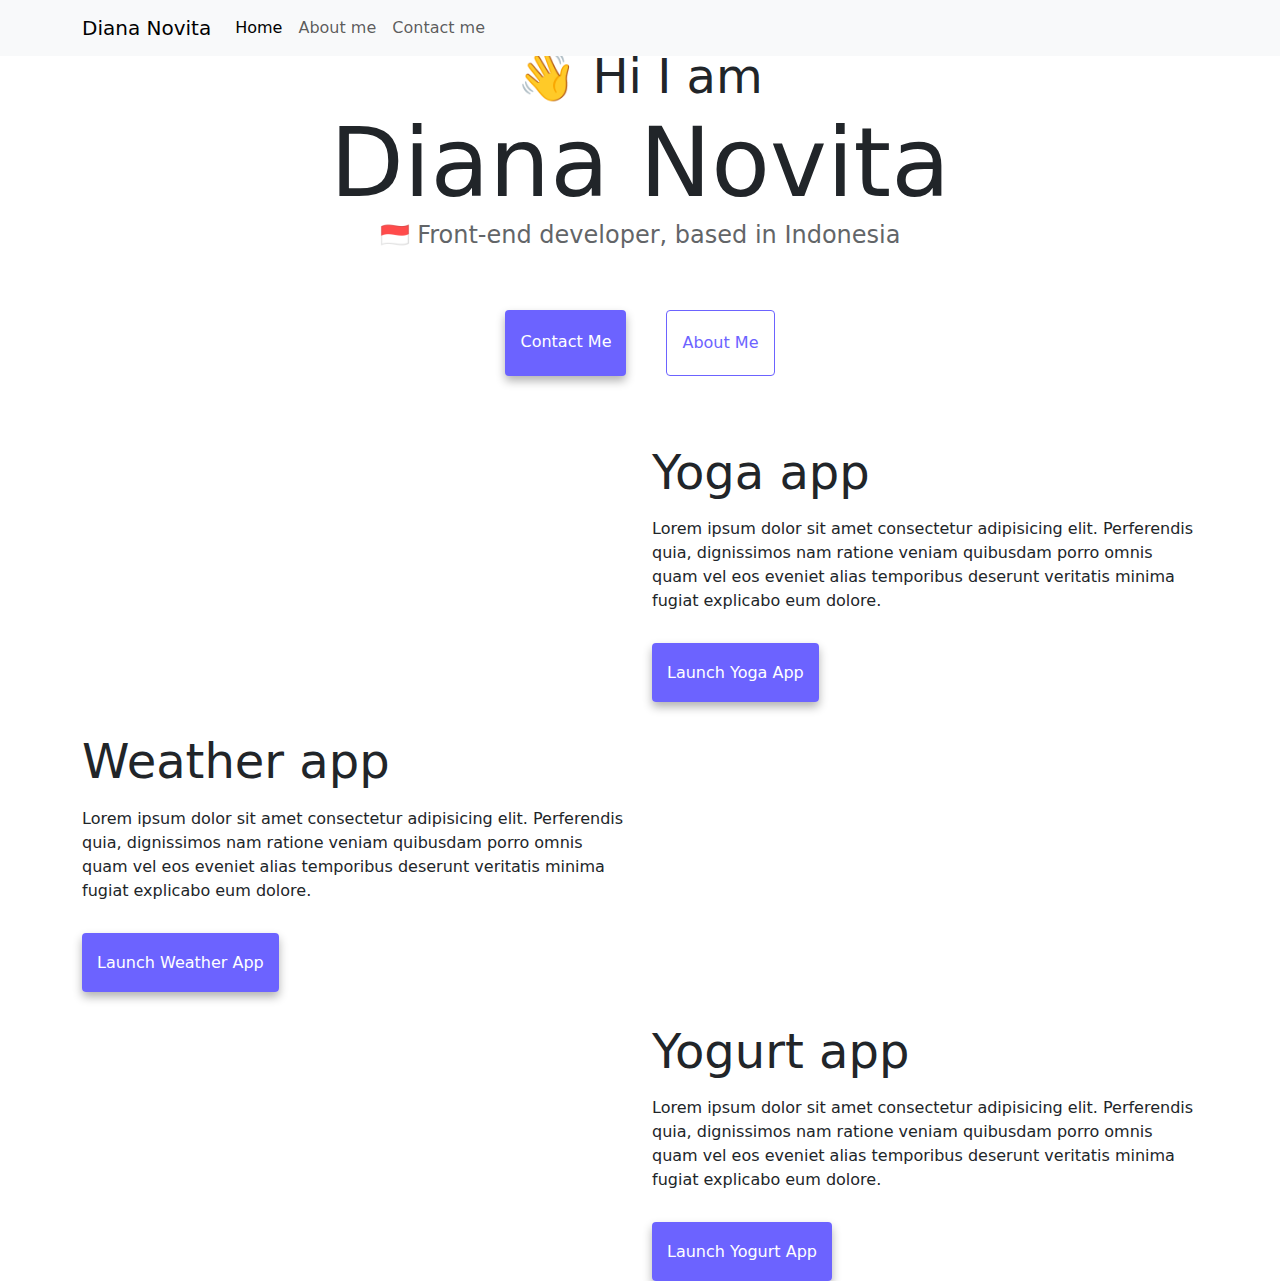
==== index.html @ 0711f1bb "add file" ====
<!DOCTYPE html>
<html lang="en">

<head>
  <meta charset="UTF-8" />
  <meta http-equiv="X-UA-Compatible" content="IE=edge" />
  <meta name="viewport" content="width=device-width, initial-scale=1.0" />
  <title>Diana</title>
  <script src="https://cdn.jsdelivr.net/npm/bootstrap@5.3.3/dist/js/bootstrap.bundle.min.js"
    integrity="sha384-YvpcrYf0tY3lHB60NNkmXc5s9fDVZLESaAA55NDzOxhy9GkcIdslK1eN7N6jIeHz"
    crossorigin="anonymous"></script>
  <link href="https://cdn.jsdelivr.net/npm/bootstrap@5.3.3/dist/css/bootstrap.min.css" rel="stylesheet"
    integrity="sha384-QWTKZyjpPEjISv5WaRU9OFeRpok6YctnYmDr5pNlyT2bRjXh0JMhjY6hW+ALEwIH" crossorigin="anonymous">
  <link rel="stylesheet" href="style.css" />
</head>

<body>
  <nav class="navbar navbar-expand-lg bg-body-tertiary fixed-top">
    <div class="container">
      <a class="navbar-brand" href="#">Diana Novita</a>
      <button class="navbar-toggler" type="button" data-bs-toggle="collapse" data-bs-target="#navbarNavAltMarkup"
        aria-controls="navbarNavAltMarkup" aria-expanded="false" aria-label="Toggle navigation">
        <span class="navbar-toggler-icon"></span>
      </button>
      <div class="collapse navbar-collapse" id="navbarNavAltMarkup">
        <div class="navbar-nav">
          <a class="nav-link active" aria-current="page" href="index.html">Home</a>
          <a class="nav-link" href="about.html">About me</a>
          <a class="nav-link" href="about.html#contact">Contact me</a>
        </div>
      </div>
    </div>
  </nav>
  <h2 class="mt-5">👋 Hi I am</h2>
  <h1>Diana Novita</h1>
  <h3>🇮🇩 Front-end developer, based in Indonesia</h3>
  <div class="navigation-links">
    <a href="about.html#contact" class="contact-link">Contact me</a>
    <a href="about.html" class="about-link">About me</a>
  </div>
  <div class="container mt-5">
    <div class="row">
      <div class="col-sm-6">
        <img src="images/yoga.png" alt="" class="img-fluid rounded">
      </div>
      <div class="col-sm-6">
        <h2 class="text-start">Yoga app</h2>
        <p class="text-start mt-3 mb-5">Lorem ipsum dolor sit amet consectetur adipisicing elit. Perferendis quia,
          dignissimos nam ratione veniam quibusdam porro omnis quam vel eos eveniet alias temporibus deserunt veritatis
          minima fugiat explicabo eum dolore.</p>
        <a href="index.html#" class="primary-link">Launch Yoga App</a>
      </div>
      <div class="col-sm-6 mt-5">
        <h2 class="text-start">Weather app</h2>
        <p class="text-start mt-3 mb-5">Lorem ipsum dolor sit amet consectetur adipisicing elit. Perferendis quia,
          dignissimos nam ratione veniam quibusdam porro omnis quam vel eos eveniet alias temporibus deserunt veritatis
          minima fugiat explicabo eum dolore.</p>
        <a href="index.html#" class="primary-link">Launch Weather App</a>
      </div>
      <div class="col-sm-6 mt-5">
        <img src="images/weather.png" alt="" class="img-fluid rounded">
      </div>
      <div class="col-sm-6 mt-5">
        <img src="images/yogurt.png" alt="" class="img-fluid rounded">
      </div>
      <div class="col-sm-6 mt-5">
        <h2 class="text-start">Yogurt app</h2>
        <p class="text-start mt-3 mb-5">Lorem ipsum dolor sit amet consectetur adipisicing elit. Perferendis quia,
          dignissimos nam ratione veniam quibusdam porro omnis quam vel eos eveniet alias temporibus deserunt veritatis
          minima fugiat explicabo eum dolore.</p>
        <a href="index.html#" class="primary-link">Launch Yogurt App</a>
      </div>
</body>

</html>
---- style.css ----
:root {
  --primary-color: #6c63ff;
  --secondary-color: #f5f2fe;
  --box-shadow: 0 5px 10px rgba(0, 0, 0, 0.3);
}

body {
  margin: 0 auto;
}

h1,
h2,
h3 {
  text-align: center;
  margin: 0;
}

h1 {
  font-size: 96px;
}

h2 {
  font-size: 48px;
}

h3 {
  font-size: 24px;
  opacity: 0.7;
}

.navigation-links {
  display: flex;
  margin-top: 40px;
  justify-content: center;
}

.navigation-links a {
  margin: 20px;
  border-radius: 4px;
  padding: 20px 15px;
  text-decoration: none;
  text-transform: capitalize;
}

.contact-link {
  background: var(--primary-color);
  box-shadow: var(--box-shadow);
  color: white;
}

.about-link {
  color: var(--primary-color);
  border: 1px solid var(--primary-color);
}

.homepage-link {
  color: var(--primary-color);
  text-align: center;
  display: block;
}

.about-paragraphs {
  display: flex;
  margin: 30px 0;
}

.about-paragraphs p {
  margin: 10px;
}

.email-link {
  display: flex;
  justify-content: center;
  color: var(--primary-color);
  font-size: 28px;
  text-decoration: none;
}

.email-link:hover {
  text-decoration: underline;
}

.primary-link {
  border-radius: 4px;
  padding: 20px 15px;
  text-decoration: none;
  text-transform: capitalize;
  background: var(--primary-color);
  box-shadow: var(--box-shadow);
  color: white;
}

img {
  width: 800px;
}

a:hover {
  color: blue;
}
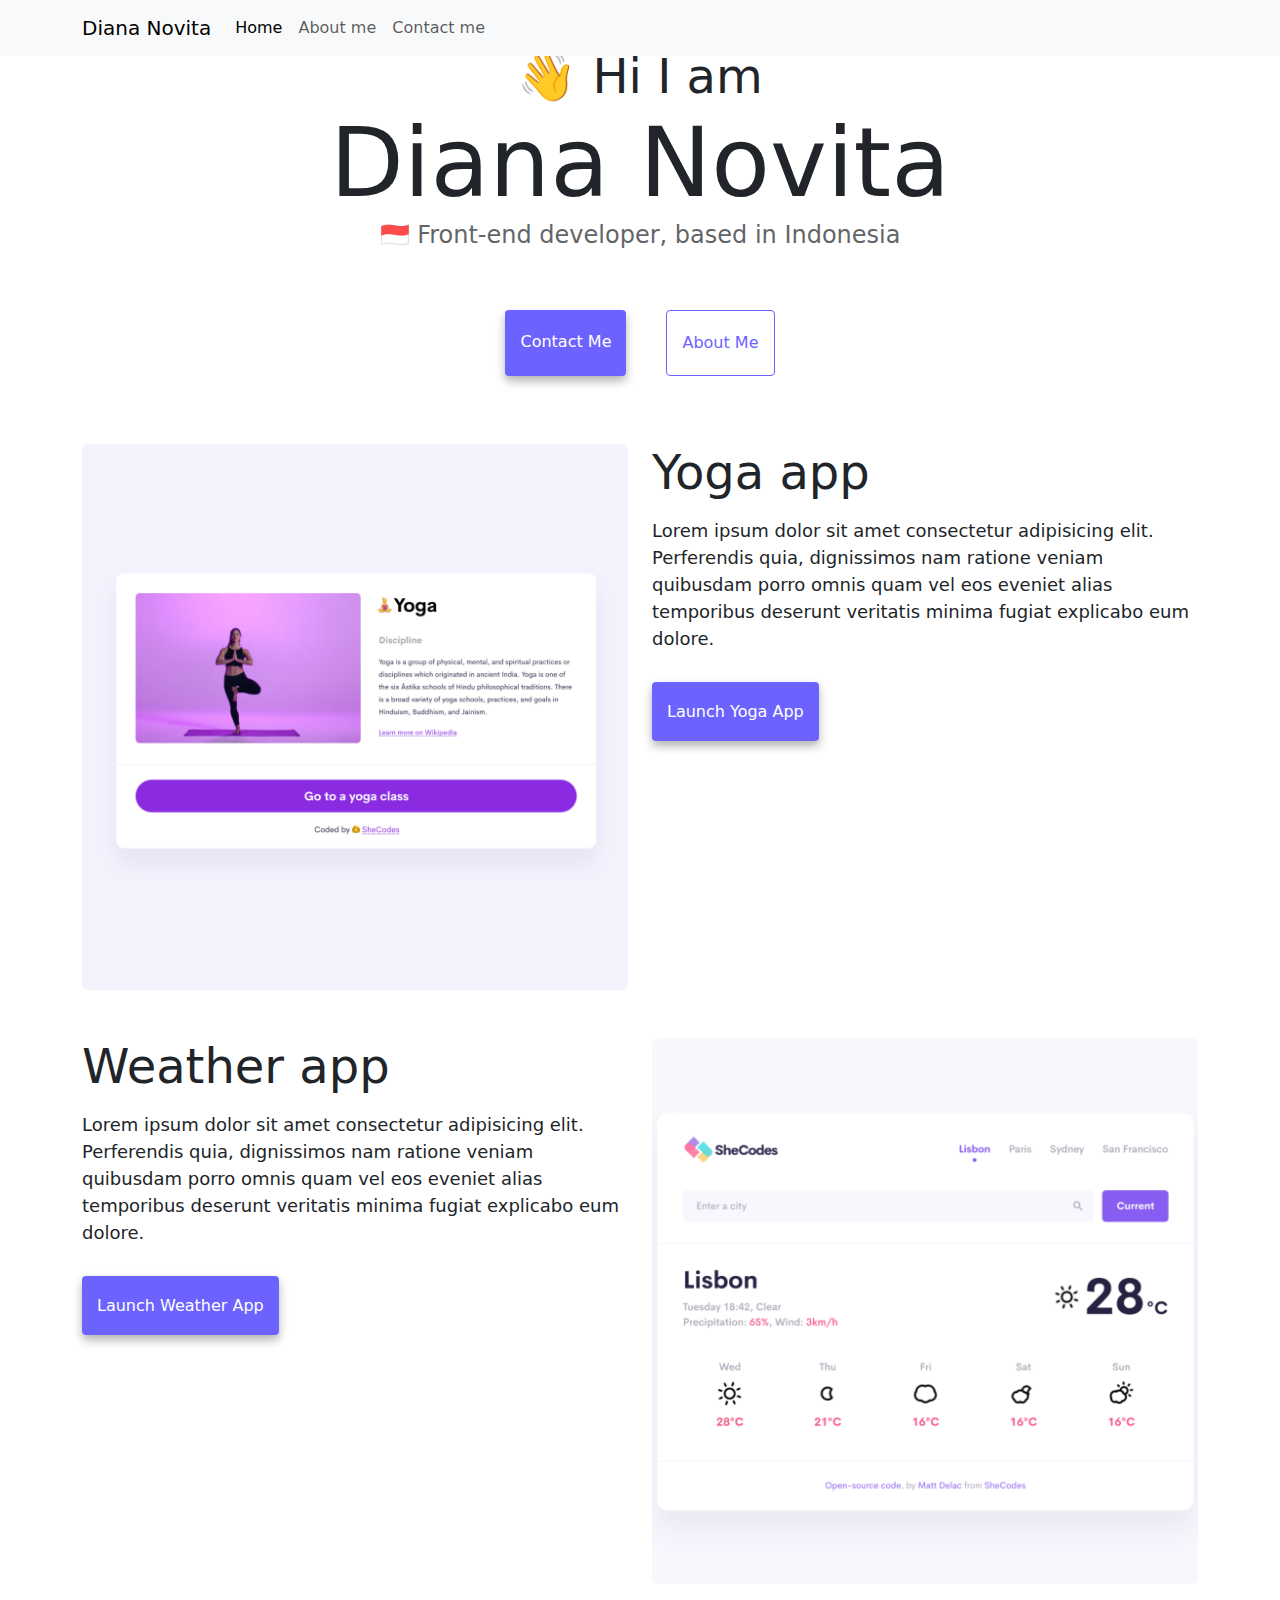
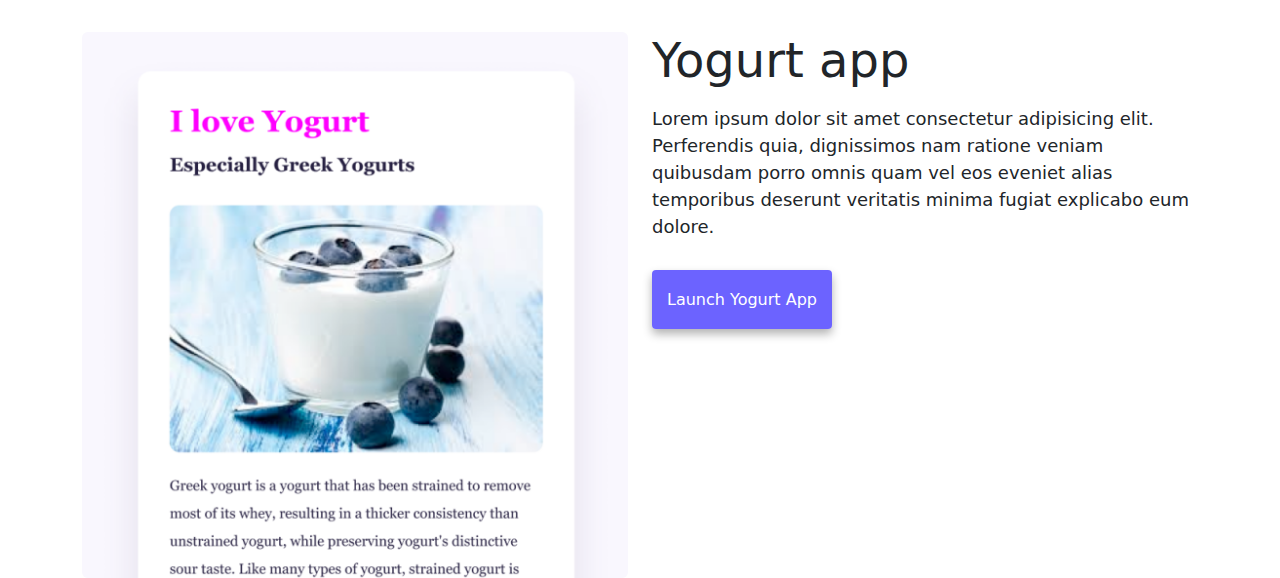
==== commit 8251d4d7: "add media responsive" ====
--- a/index.html
+++ b/index.html
@@ -40,8 +40,8 @@
   </div>
   <div class="container mt-5">
     <div class="row">
-      <div class="col-sm-6">
-        <img src="images/yoga.png" alt="" class="img-fluid rounded">
+      <div class="col-sm-6 d-none d-md-block">
+        <img src="images/yoga.png" alt="" class="img-fluid rounded d-none d-md-block">
       </div>
       <div class="col-sm-6">
         <h2 class="text-start">Yoga app</h2>
@@ -57,13 +57,13 @@
           minima fugiat explicabo eum dolore.</p>
         <a href="index.html#" class="primary-link">Launch Weather App</a>
       </div>
-      <div class="col-sm-6 mt-5">
-        <img src="images/weather.png" alt="" class="img-fluid rounded">
+      <div class="col-sm-6 mt-5 d-none d-md-block">
+        <img src="images/weather.png" alt="" class="img-fluid rounded d-none d-md-block">
       </div>
-      <div class="col-sm-6 mt-5">
-        <img src="images/yogurt.png" alt="" class="img-fluid rounded">
+      <div class="col-sm-6 mt-5 d-none d-md-block">
+        <img src="images/yogurt.png" alt="" class="img-fluid rounded d-none d-md-block">
       </div>
-      <div class="col-sm-6 mt-5">
+      <div class="col-sm-6 mt-5 mb-5">
         <h2 class="text-start">Yogurt app</h2>
         <p class="text-start mt-3 mb-5">Lorem ipsum dolor sit amet consectetur adipisicing elit. Perferendis quia,
           dignissimos nam ratione veniam quibusdam porro omnis quam vel eos eveniet alias temporibus deserunt veritatis
--- a/style.css
+++ b/style.css
@@ -4,9 +4,9 @@
   --box-shadow: 0 5px 10px rgba(0, 0, 0, 0.3);
 }
 
-body {
+/* body {
   margin: 0 auto;
-}
+} */
 
 h1,
 h2,
@@ -17,6 +17,10 @@
 
 h1 {
   font-size: 96px;
+}
+
+p {
+  font-size: 18px;
 }
 
 h2 {
@@ -97,3 +101,29 @@
 a:hover {
   color: blue;
 }
+
+@media (max-width: 576px) {
+  h2.text-start {
+    text-align: center !important;
+    font-size: 32px;
+  }
+
+  h2.mt-5 {
+    padding-top: 30px;
+    font-size: 32px;
+  }
+
+  h1 {
+    font-size: 40px;
+  }
+
+  p.text-start {
+    text-align: center !important;
+  }
+
+  .primary-link {
+    display: block;
+    margin: 15px;
+    text-align: center;
+  }
+}
